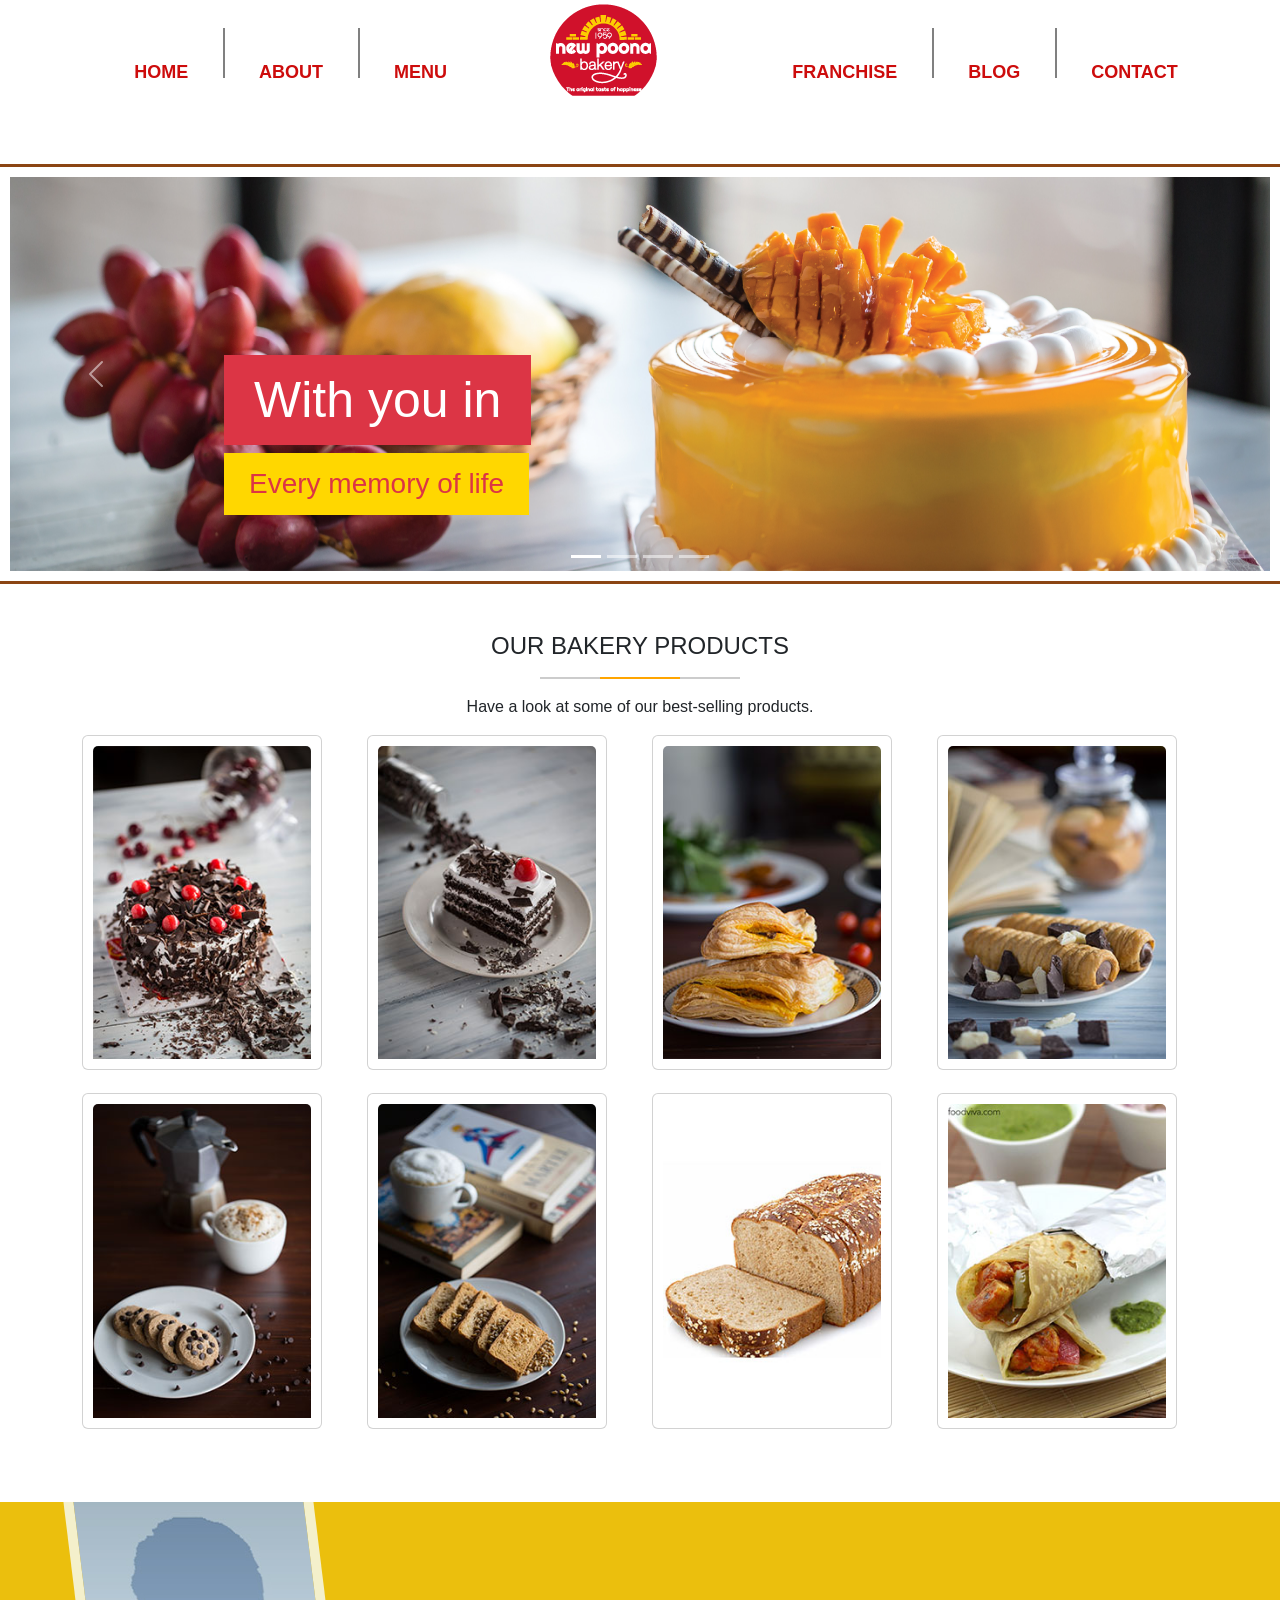
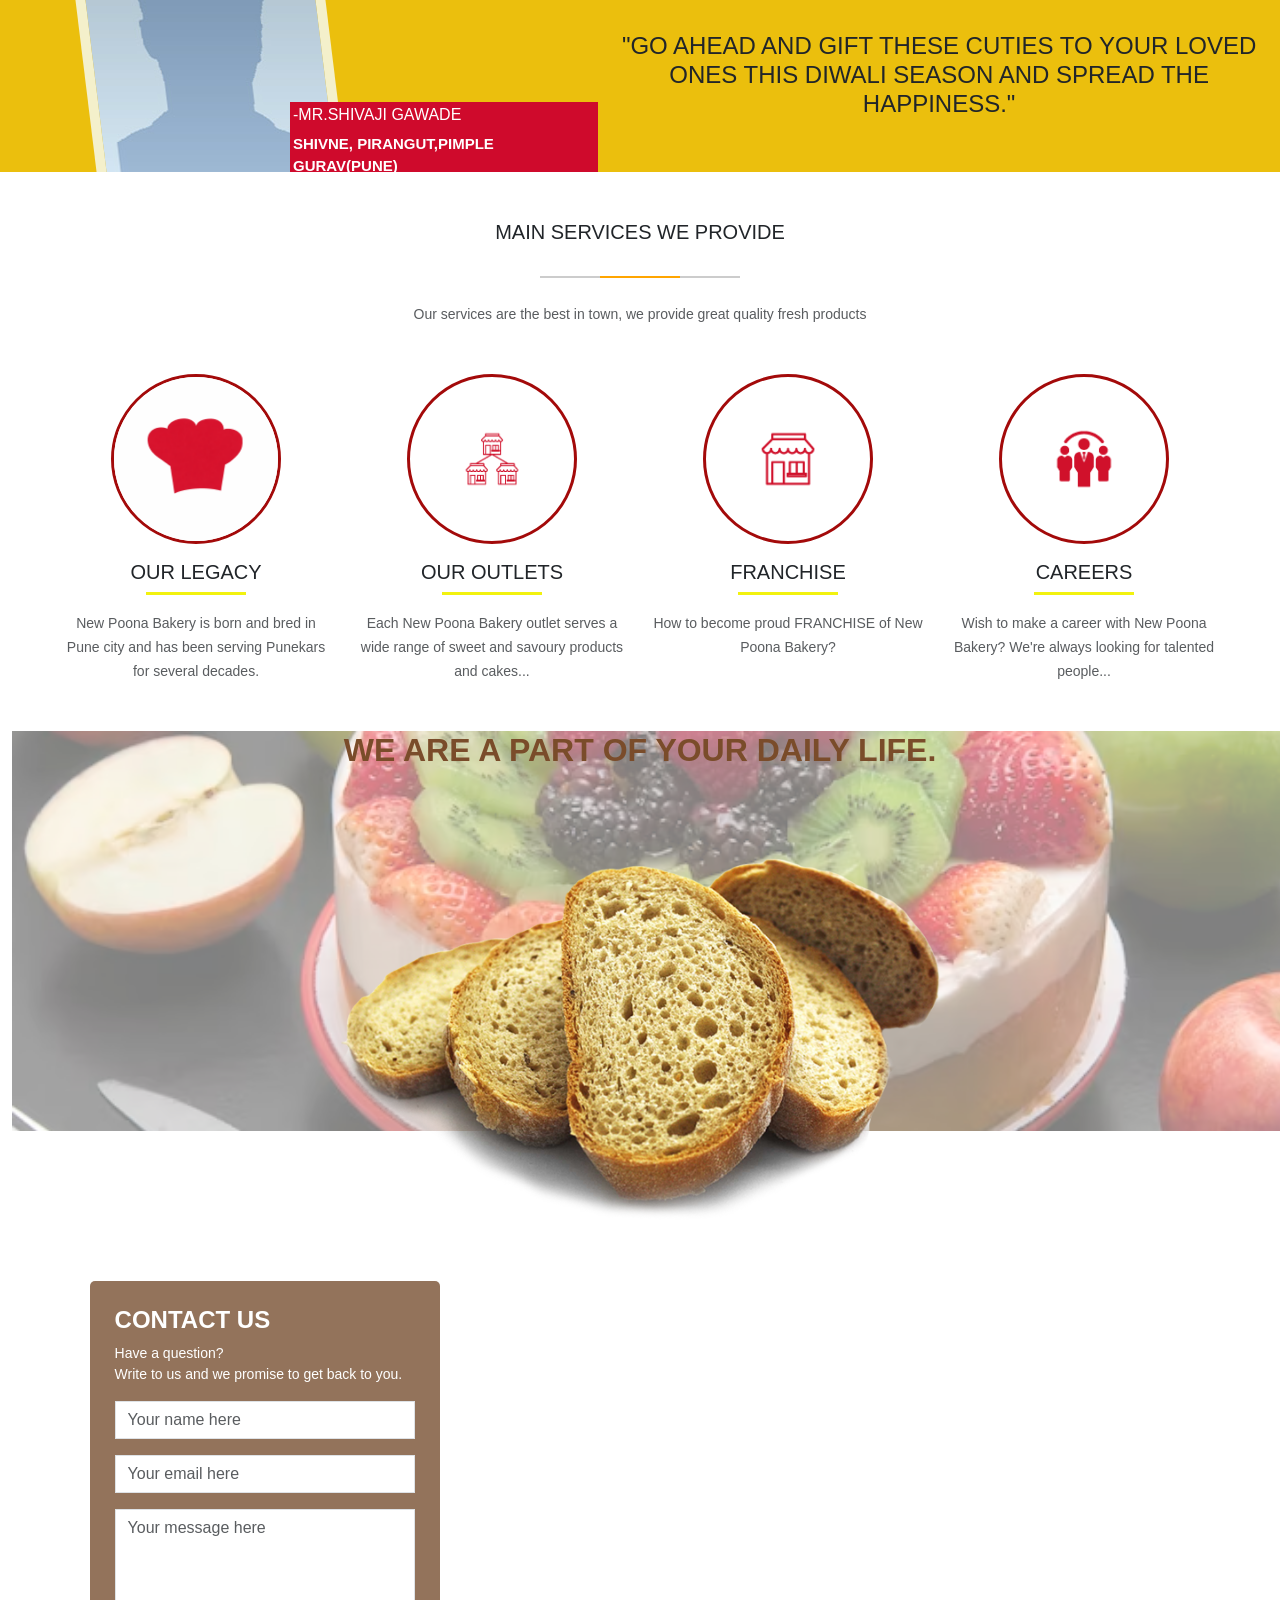
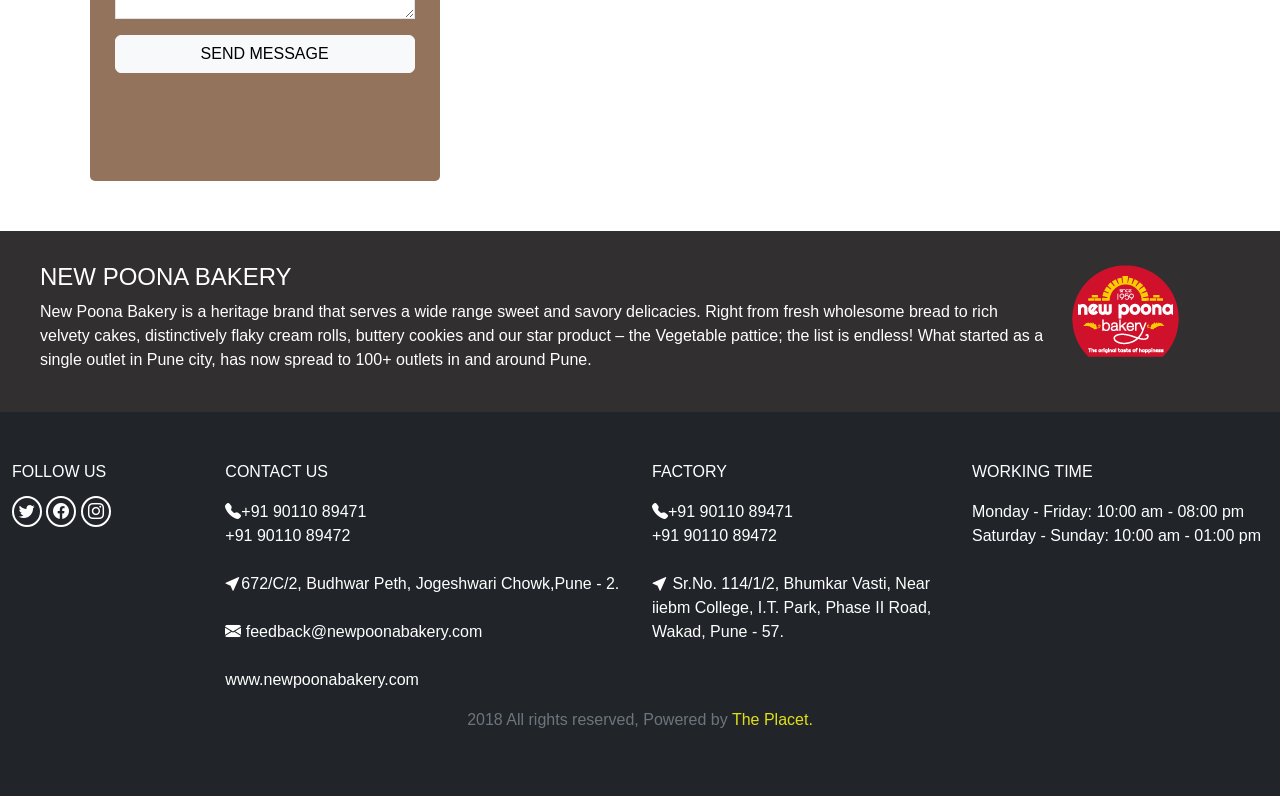
==== index.html @ 331b2f9a "NewPoonaBakery Clone" ====
<!doctype html>
<html lang="en">
  <head>
    <meta charset="utf-8" />
    <meta name="viewport" content="width=device-width, initial-scale=1" />
    <title>NewPoonaBakery</title>
    <link rel="stylesheet" href="style.css" />

    <link
      rel="stylesheet"
      href="https://cdn.jsdelivr.net/npm/bootstrap-icons@1.13.1/font/bootstrap-icons.min.css"
    />

    <link
      href="https://cdn.jsdelivr.net/npm/bootstrap@5.3.8/dist/css/bootstrap.min.css"
      rel="stylesheet"
      integrity="sha384-sRIl4kxILFvY47J16cr9ZwB07vP4J8+LH7qKQnuqkuIAvNWLzeN8tE5YBujZqJLB"
      crossorigin="anonymous"
    />
  </head>

  <body>
    <!-- Navbar -->
    <nav class="Navbar">
      <ul class="navLists">
        <li class="navItem">
          <a href="index.html" class="navLink">HOME</a>
        </li>
        <div class="borderRight"></div>

        <li class="navItem">
          <a href="about.html" class="navLink">ABOUT</a>
        </li>
        <div class="borderRight"></div>

        <li class="navItem">
          <a href="#" class="navLink">MENU</a>
        </li>
      </ul>
      <div class="logoDiv">
        <img src="./assets/logo.png" />
      </div>
      <ul class="navLists">
        <li class="navItem">
          <a href="franchise.html" class="navLink">FRANCHISE</a>
        </li>
        <div class="borderRight"></div>

        <li class="navItem">
          <a href="#" class="navLink"> BLOG</a>
        </li>
        <div class="borderRight"></div>

        <li class="navItem">
          <a href="contact.html" class="navLink">CONTACT</a>
        </li>
      </ul>
    </nav>

    <!-- carousel -->
    <div id="carouselExampleIndicators" class="carousel slide">
      <div class="carousel-indicators">
        <button
          type="button"
          data-bs-target="#carouselExampleIndicators"
          data-bs-slide-to="0"
          class="active"
          aria-current="true"
          aria-label="Slide 1">
        </button>

        <button
          type="button"
          data-bs-target="#carouselExampleIndicators"
          data-bs-slide-to="1"
          aria-label="Slide 2">
        </button>

        <button
          type="button"
          data-bs-target="#carouselExampleIndicators"
          data-bs-slide-to="2"
          aria-label="Slide 3">
        </button>

        <button
          type="button"
          data-bs-target="#carouselExampleIndicators"
          data-bs-slide-to="3"
          aria-label="Slide 4">
        </button>
      </div>

      <!-- Slide 1 -->
      <div class="carousel-inner">
        <div class="carousel-item active">
          <img src="./assets/Cake.jpg" class="d-block w-100" alt="..." />
          <div class="carousel-caption carousel-text1">
            <h2 class="bg-danger  ">With you in</h2>
            <p class="text-danger">Every memory of life</p>
          </div>
        </div>

        <!-- Slide 2 -->
        <div class="carousel-item">
          <img src="./assets/cookies.jpg" class="d-block w-100" alt="..." />
          <div class="carousel-caption carousel-text2 ">
            <h2 class="bg-danger  slide-text2">Serving you since 1959</h2>
          </div>
        </div>

        <!-- Slide 3 -->
        <div class="carousel-item">
          <img src="./assets/T-Time.jpg" class="d-block w-100" alt="..." />
           <div class="carousel-caption carousel-text3">
            <h2 class="bg-danger  ">With you in</h2>
            <p class="text-danger ">Every memory of life</p>
          </div>
        </div>

        <!-- Slide 4 -->
        <div class="carousel-item">
          <img src="./assets/puff.jpg" class="d-block w-100" alt="..." />
           <div class="carousel-caption carousel-text4">
            <h2 class=" bg-danger ">Not just cakes,</h2>
            <p class="text-danger">But over the 200 products</p>
          </div>
        </div>

      </div>

      <button
        class="carousel-control-prev"
        type="button"
        data-bs-target="#carouselExampleIndicators"
        data-bs-slide="prev">
        <span class="carousel-control-prev-icon" aria-hidden="true"></span>
        <span class="visually-hidden">Previous</span>
      </button>

      <button
        class="carousel-control-next"
        type="button"
        data-bs-target="#carouselExampleIndicators"
        data-bs-slide="next">
        <span class="carousel-control-next-icon" aria-hidden="true"></span>
        <span class="visually-hidden">Next</span>
      </button>

    </div>

    <!-- Products -->
    <section>
      <h4 class="text-center pt-5">Our bakery products</h4>
      <div class="divider mx-auto my-3"></div>
      <p class="text-center">
        Have a look at some of our best-selling products.
      </p>
      <div class="container">

        <div class="row justify-content-center">

          <div class="col-12 col-md-6 col-lg-3 mb-2">
            <div class="card" style="width: 15rem">
              <img
                src="./assets/blackforest_cake.jpg"
                class="card-img-top"
                alt="blackforest"
              />
              <div class="prodNameOnHover">
                <h5 class="card-title">Cakes</h5>
              </div>
            </div>
          </div>

          <div class="col-12 col-md-6 col-lg-3 mb-2">
            <div class="card" style="width: 15rem">
              <img
                src="./assets/blackforest_pastry.jpg"
                class="card-img-top"
                alt="blackforest"
              />
              <div class="prodNameOnHover">
                <h5 class="card-title">Pastries</h5>
              </div>
            </div>
          </div>

          <div class="col-12 col-md-6 col-lg-3 mb-2">
            <div class="card" style="width: 15rem">
              <img
                src="./assets/Vegpuff.jpg"
                class="card-img-top"
                alt="blackforest"
              />
              <div class="prodNameOnHover">
                <h5 class="card-title">Puffs</h5>
              </div>
            </div>
          </div>

          <div class="col-12 col-md-6 col-lg-3 mb-2">
            <div class="card" style="width: 15rem">
              <img
                src="./assets/chocoalate_creamroll.jpg"
                class="card-img-top"
                alt="blackforest"
              />
              <div class="prodNameOnHover">
                <h5 class="card-title">Cream Roll</h5>
              </div>
            </div>
          </div>

          <div class="col-12 col-md-6 col-lg-3 mb-2">
            <div class="card" style="width: 15rem">
              <img
                src="./assets/chocochip_cookies.jpg"
                class="card-img-top"
                alt="blackforest"
              />
              <div class="prodNameOnHover">
                <h5 class="card-title">Cookies</h5>
              </div>
            </div>
          </div>

          <div class="col-12 col-md-6 col-lg-3 mb-2">
            <div class="card" style="width: 15rem">
              <img
                src="./assets/whole_wheat_toast.jpg"
                class="card-img-top"
                alt="blackforest"
              />
              <div class="prodNameOnHover">
                <h5 class="card-title">Tea Time Munchies</h5>
              </div>
            </div>
          </div>

          <div class="col-12 col-md-6 col-lg-3 mb-2">
            <div class="card" style="width: 15rem">
              <img
                src="./assets/whole_wheat_bread.jpg"
                class="card-img-top"
                alt="blackforest"
              />
              <div class="prodNameOnHover">
                <h5 class="card-title">Breads and Diet Products</h5>
              </div>
            </div>
          </div>

          <div class="col-12 col-md-6 col-lg-3 mb-2">
            <div class="card" style="width: 15rem">
              <img
                src="./assets/paneer_roll.jpg"
                class="card-img-top"
                alt="blackforest"
              />
              <div class="prodNameOnHover">
                <h5 class="card-title">Mini Meal</h5>
              </div>
            </div>
          </div>

        </div>
      </div>
    </section>

    <section class="feedback mb-5">
      <div class="user1">
        <img src="./assets/user.jpg" alt="" />
      </div>
      <div class="name">
        <h6>-MR.SHIVAJI GAWADE</h6>
        <p>SHIVNE, PIRANGUT,PIMPLE GURAV(PUNE)</p>
      </div>
      <div class="content">
        <h4>
          "Go ahead and gift these cuties to your loved ones this Diwali season
          and spread the happiness."
        </h4>
      </div>
    </section>

    <!-- Services -->
    <section class="">
      <div class="text-center mb-3">
        <h5>MAIN SERVICES WE PROVIDE</h5>
        <br />
        <div class="divider mx-auto"></div>
        <br />
        <small class="text-muted"
          >Our services are the best in town, we provide great quality fresh
          products</small
        >
      </div>
      <div class="row m-5">
        <div class="col-md-3 text-center">
          <img src="./assets/chefcap1.png" class="circle-image" />
          <h5 class="mt-3">OUR LEGACY</h5>
          <div class="divider1 mx-auto mb-3"></div>
          <small class="text-muted"
            >New Poona Bakery is born and bred in Pune city and has been serving
            Punekars for several decades.</small
          >
        </div>

        <div class="col-md-3 text-center">
          <img src="./assets/outlets.png" class="circle-image" />
          <h5 class="mt-3">OUR OUTLETS</h5>
          <div class="divider1 mx-auto mb-3"></div>
          <small class="text-muted"
            >Each New Poona Bakery outlet serves a wide range of sweet and
            savoury products and cakes...</small
          >
        </div>

        <div class="col-md-3 text-center">
          <img src="./assets/franchise.png" class="circle-image" />
          <h5 class="mt-3">FRANCHISE</h5>
          <div class="divider1 mx-auto mb-3"></div>
          <small class="text-muted"
            >How to become proud FRANCHISE of New Poona Bakery?</small
          >
        </div>

        <div class="col-md-3 text-center">
          <img src="./assets/career.png" class="circle-image" />
          <h5 class="mt-3">CAREERS</h5>
          <div class="divider1 mx-auto mb-3"></div>
          <small class="text-muted"
            >Wish to make a career with New Poona Bakery? We're always looking
            for talented people...</small
          >
        </div>
      </div>
    </section>

    <!-- Bread Image Section -->
    <section class="daily-section text-center">
      <div class="container-fluid position-relative">
        <div class="bg"></div>
        <h2 class="title">WE ARE A PART OF YOUR DAILY LIFE.</h2>
        <img src="./assets/bread.png" class="bread-img" />
      </div>
    </section>

    <!-- Map Section -->
    <section class="mapSection">
      <iframe
        src="https://www.google.com/maps/embed?pb=!1m16!1m12!1m3!1d60502.77946901943!2d73.70516923675963!3d18.60000220094949!2m3!1f0!2f0!3f0!3m2!1i1024!2i768!4f13.1!2m1!1snewpoonabakery!5e0!3m2!1sen!2sin!4v1772265377022!5m2!1sen!2sin"
        width="600"
        height="450"
        style="border: 0"
        allowfullscreen=""
        loading="lazy"
        referrerpolicy="no-referrer-when-downgrade"
        class="mapSec"
      >
      </iframe>
      <div class="contact-box">
        <h4 class="text-white fw-bold">CONTACT US</h4>
        <p class="text-white small">
          Have a question?<br />
          Write to us and we promise to get back to you.
        </p>

        <input
          type="text"
          class="form-control mb-3"
          placeholder="Your name here"
        />

        <input
          type="email"
          class="form-control mb-3"
          placeholder="Your email here"
        />

        <textarea
          class="form-control mb-3"
          rows="4"
          placeholder="Your message here"
        ></textarea>

        <button class="btn btn-light w-100">SEND MESSAGE</button>
      </div>
    </section>

    <!-- Footer -->
    <footer class="footer">
      <div class="footer-text text-white p-4">
        <div class="row">
          <div class="col-md-10">
            <h4 class="ms-3 fw-normal pt-2">New Poona Bakery</h4>
            <p class="ms-3">
              New Poona Bakery is a heritage brand that serves a wide range
              sweet and savory delicacies. Right from fresh wholesome bread to
              rich velvety cakes, distinctively flaky cream rolls, buttery
              cookies and our star product – the Vegetable pattice; the list is
              endless! What started as a single outlet in Pune city, has now
              spread to 100+ outlets in and around Pune.
            </p>
          </div>
          <div class="col-md-2">
            <img src="./assets/logo.png" />
          </div>
        </div>
      </div>

      <div class="container-fluid bg-dark text-white py-5">
        <div class="row">
          <div class="col-md-2 icons">
            <p>FOLLOW US</p>
            <i class="bi bi-twitter"></i>
            <i class="bi bi-facebook"></i>
            <i class="bi bi-instagram"></i>
          </div>

          <div class="col-md-4">
            <p>CONTACT US</p>
            <i class="bi bi-telephone-fill"></i><span>+91 90110 89471</span
            ><br />
            +91 90110 89472<br /><br />
            <i class="bi bi-cursor-fill"></i>672/C/2, Budhwar Peth, Jogeshwari
            Chowk,Pune - 2.<br /><br />
            <i class="bi bi-envelope-fill"></i
            ><span>&nbsp;feedback@newpoonabakery.com</span><br /><br />
            <i class="bi bi-globe-americas-fill"></i
            ><span>www.newpoonabakery.com</span>
          </div>

          <div class="col-md-3">
            <p>FACTORY</p>
            <i class="bi bi-telephone-fill"></i><span>+91 90110 89471</span
            ><br />
            +91 90110 89472<br /><br />
            <i class="bi bi-cursor-fill"></i>
            <span
              >Sr.No. 114/1/2, Bhumkar Vasti, Near iiebm College, I.T. Park,
              Phase II Road, Wakad, Pune - 57.</span
            ><br />
          </div>

          <div class="col-md-3 text-white">
            <p>WORKING TIME</p>
            Monday - Friday: 10:00 am - 08:00 pm Saturday - Sunday: 10:00 am -
            01:00 pm
          </div>
        </div>
        <p class="text-center text-secondary mt-3">
          2018 All rights reserved, Powered by<span class="yellow">
            The Placet.</span
          >
        </p>
      </div>
    </footer>

    <script
      src="https://cdn.jsdelivr.net/npm/bootstrap@5.3.8/dist/js/bootstrap.bundle.min.js"
      integrity="sha384-FKyoEForCGlyvwx9Hj09JcYn3nv7wiPVlz7YYwJrWVcXK/BmnVDxM+D2scQbITxI"
      crossorigin="anonymous"
    ></script>
  </body>
</html>
---- style.css ----
*{
    padding: 0;
    margin: 0;
    box-sizing: border-box;
    font-family:Arial, Helvetica, sans-serif
}
body{
    background-color: white;
   
}

/* Navbar */
.Navbar{
    position: sticky;
    top:0px;
    z-index: 1;
    background-color: lab(100% 0.01 -0.01);
}
nav{
    height: 100px;
    display: flex;
    justify-content: space-evenly;
    margin-bottom: 4rem;
    align-items: center; 
}
.navLists{
    list-style-type: none;
}
.navItem{
    display: inline-block;
    margin: 20px 30px;
}
.navLink{
    font-size:large;
    color: rgb(205, 12, 12);
    text-decoration: none;
    font-weight: bold;
}
.navLink:hover{
    color: yellow;
}
.logoDiv img{
    border-radius: 50%;
}
.borderRight{
    width: 2px;
    height: 50px;
    background-color: gray;
    display: inline-block;
    margin-top: 50px;
}

/* Carousel */
.carousel-inner{
    border-top: 3px solid saddlebrown;
    border-bottom: 3px solid saddlebrown;
    padding:10px;
}
.carousel-caption{
    display: flex;
    flex-direction: column;
    padding: 10px 25px;
} 
 .carousel-text1 h2{
    font-size: 50px;
    width: fit-content;
    padding: 15px 30px;
    position: relative;
    animation: slideUp 1s ease forwards;
}
.carousel-text1 p{
    font-size: 28px;
    background: gold;
    width: fit-content;
    padding: 10px 25px;
    animation: slideUp 1.2s ease forwards;
}
@keyframes slideUp {
    from {
        transform: translateY(100px);
        opacity: 0;
    }

    to {
        transform: translateY(0);
        opacity: 1;
    }
}

.carousel-text2 h2{
    font-size: 50px;
    width: fit-content;
    padding: 15px 30px;
    margin-left:110px;
    margin-bottom: 70px;
    animation: slideRightToLeft 2s ease forwards;
}

@keyframes slideRightToLeft {
    from {
        transform: translateX(100px);
        opacity: 0;
    }

    to {
        transform: translateX(0);
        opacity: 1;
    }
}

.carousel-text3 h2{
    font-size: 50px;
    padding: 15px 30px;
    width: fit-content;
    animation: slideDown 1.2s ease forwards;

}
.carousel-text3 p{
    background: gold;
    font-size: 28px;
    padding: 10px 25px;
    width: fit-content;
    animation: slideDown 1s ease forwards;
}
@keyframes slideDown {
    from {
        transform: translateY(-100px);
        opacity: 0;
    }

    to {
        transform: translateY(0);
        opacity: 1;
    }
}

.carousel-text4 h2{
    font-size: 50px;
    width: fit-content;
    padding: 15px 30px;
    margin-left:300px;
    justify-content:right;
    animation: slideDown 1.2s ease forwards;
}
.carousel-text4 p{
    font-size: 28px;
    background: gold;
    padding: 10px 25px;
    width: fit-content;
    margin-left:300px;
    animation: slideDown 1s ease forwards;
}   
@keyframes slideDown {
    from {
        transform: translateY(-100px);
        opacity: 0;
    }

    to {
        transform: translateY(0);
        opacity: 1;
    }
}

/* Products */
.card{
    position: relative;
    border: 3px solid black;
    padding: 10px ;
    margin-bottom: 15px;
}
.prodNameOnHover{
    display: none;
    position: absolute;
    bottom: 10px;
    background-color: #ffa600;
    width: 93%;
    text-align: center;
    color: black;
}
h4{ 
    text-transform:uppercase;
    color:rgb(104, 79, 64);   
}
.card:hover img{ 
    opacity: 0.4;
}
.card:hover{
    border-color:  #ffa600;
}
.card:hover .prodNameOnHover{
    display: block;
    opacity: 1;
}

/* Feedback */
.feedback{
    margin-top: 50px;
    display: flex;
    height: 270px;
    background-color:rgb(235, 191, 13) ;
}
.user1 img {
    width: 250px;
    height: 270px;
    margin-left: 80px;
    transform: skew(7deg);
    position: absolute;
    border-left: 10px solid rgb(244, 240, 203);
    border-right: 10px solid rgb(244, 240, 203);
}
.name{
    font-size: 15px;
    width: 600px;
    height: 70px;
    padding: 3px;
    color: white;
    background-color: rgb(207,10, 44);
    position: relative;
    margin-top: 200px;
    margin-left: 290px;
    font-weight: bold;

}
.content{
    text-align: center;
    margin:130px 0px;
}

    /* Services */
.divider{
    width: 200px;
    height: 2px;
    background: linear-gradient(to right, #ccc 30%, orange 30%, orange 70%, #ccc 70%);
}
.circle-image{
    border:3px solid rgb(163, 10, 10);
    border-radius: 50%;
    height:170px;
    width:170px;

}
.circle-image:hover{
    border-color:rgb(242, 242, 15);
    
}
.divider1{
    height:3px;
    width:100px;
    background-color: rgb(242, 242, 15);
}

/* Bread Image Section */
/* text */
.title{
    color: #7a4c2a;
    font-weight: bold;
}

.bread-img{
    width: 600px;
    position: absolute;
    bottom: -450px;
    left: 50%;
    transform: translateX(-50%);
}
.daily-section{
    position: relative;
    height: 350px;
    margin-bottom: 200px;
}

.bg{
    position: absolute;
    width:100%;
    height: 400px;
    background: url("./assets/bgImage.jpg");
    background-position: center;
    background-size: cover;
    display: flex;
    align-items: center;
    justify-content: center;
    margin-bottom:200px;
    opacity: 0.5; 
    
}
.daily-section h2{
    position: relative;
   top:25%;
}

/* Map Section */
.mapSection{
    position: relative;
    width: 100%;
    height: 500px;
    margin-bottom:50px;
}
.mapSec{
    width: 100%;
    height: 100%;
    border: 0;
}
/* Form box */
.contact-box{
    position: absolute;
    top: 50%;
    left: 7%;
    transform: translateY(-50%);
    width: 350px;
    padding: 25px;
    background: rgba(120, 80, 50, 0.8); /* brown transparent */
    backdrop-filter: blur(5px);
    border-radius: 5px;
    height:500px;
}
/* Inputs */
.contact-box input,
.contact-box textarea{
    border-radius: 0;
}


/* Footer */
.yellow{
    color:rgb(224, 224, 22);
    
}
.footer-text{
    background-color: rgb(49, 47, 47);

}
.icons i{
    border:2px solid white;
    border-radius:50%;
    padding:5px;
}
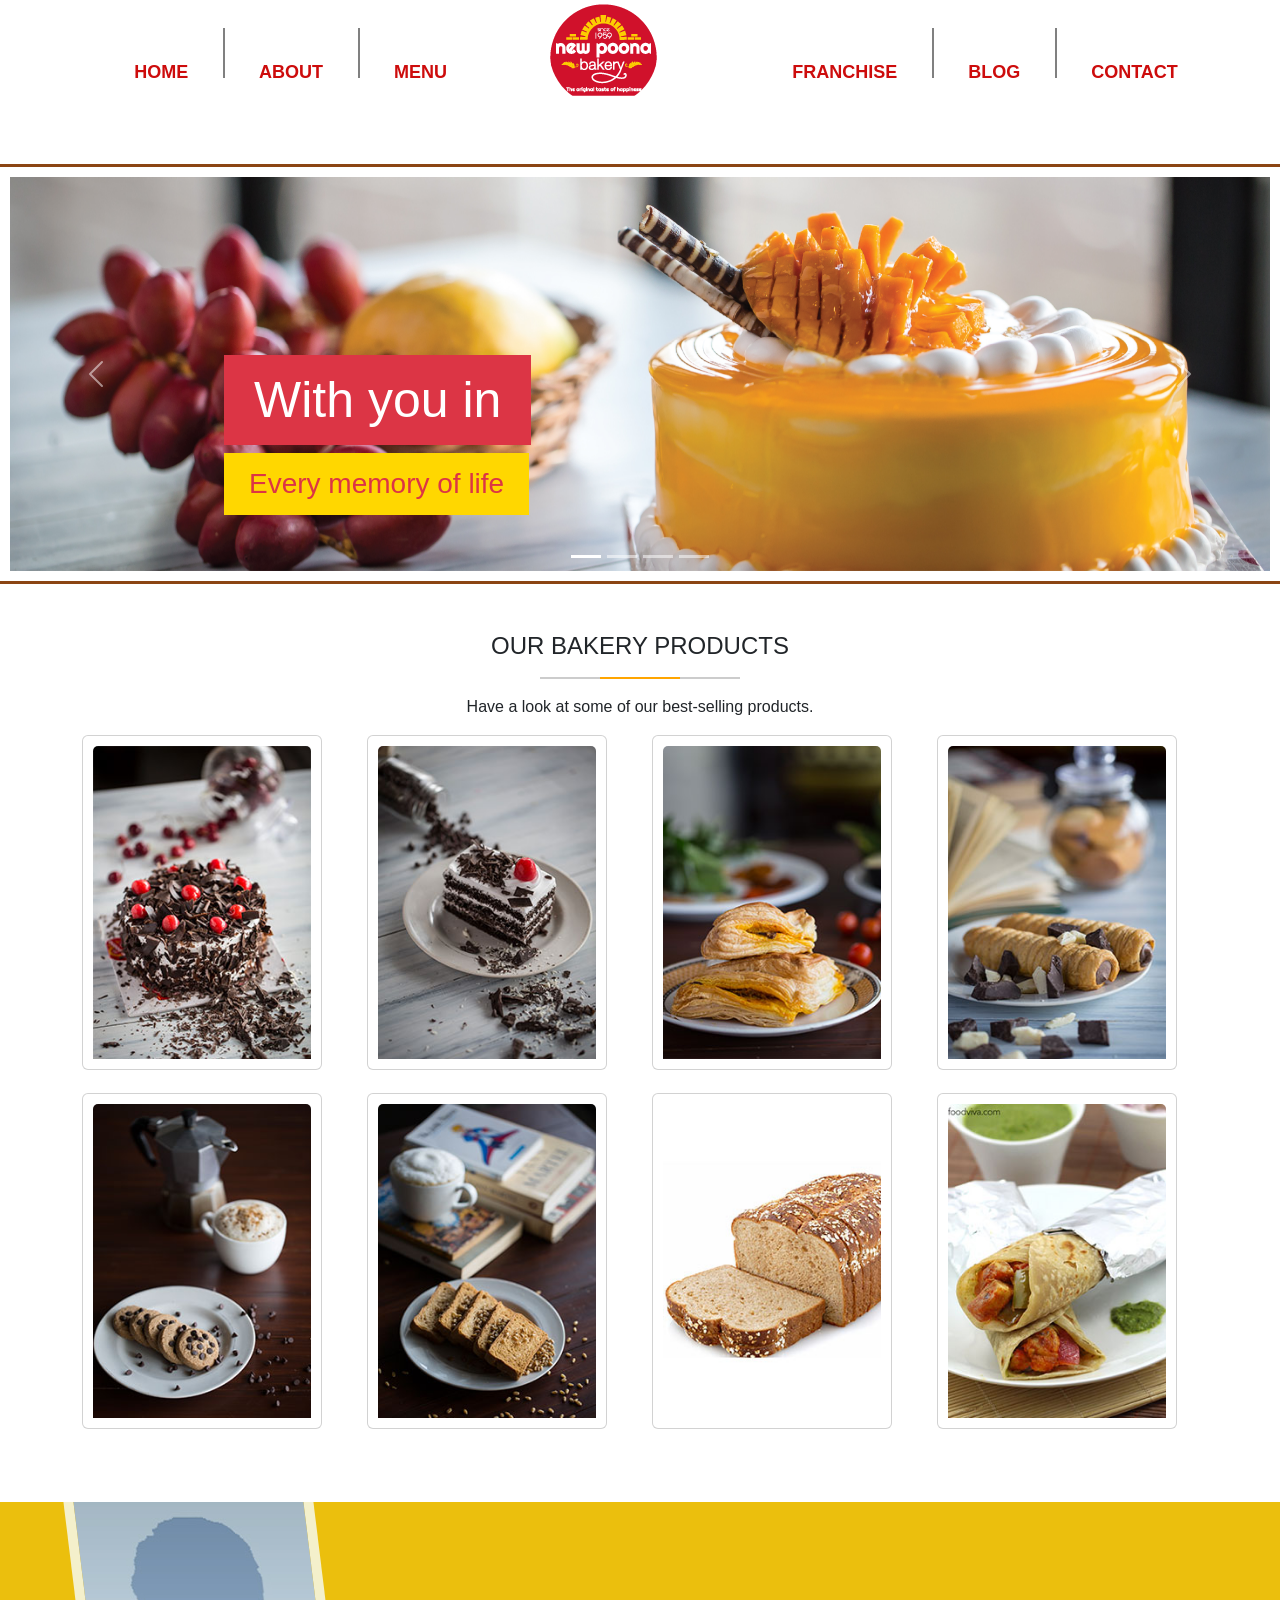
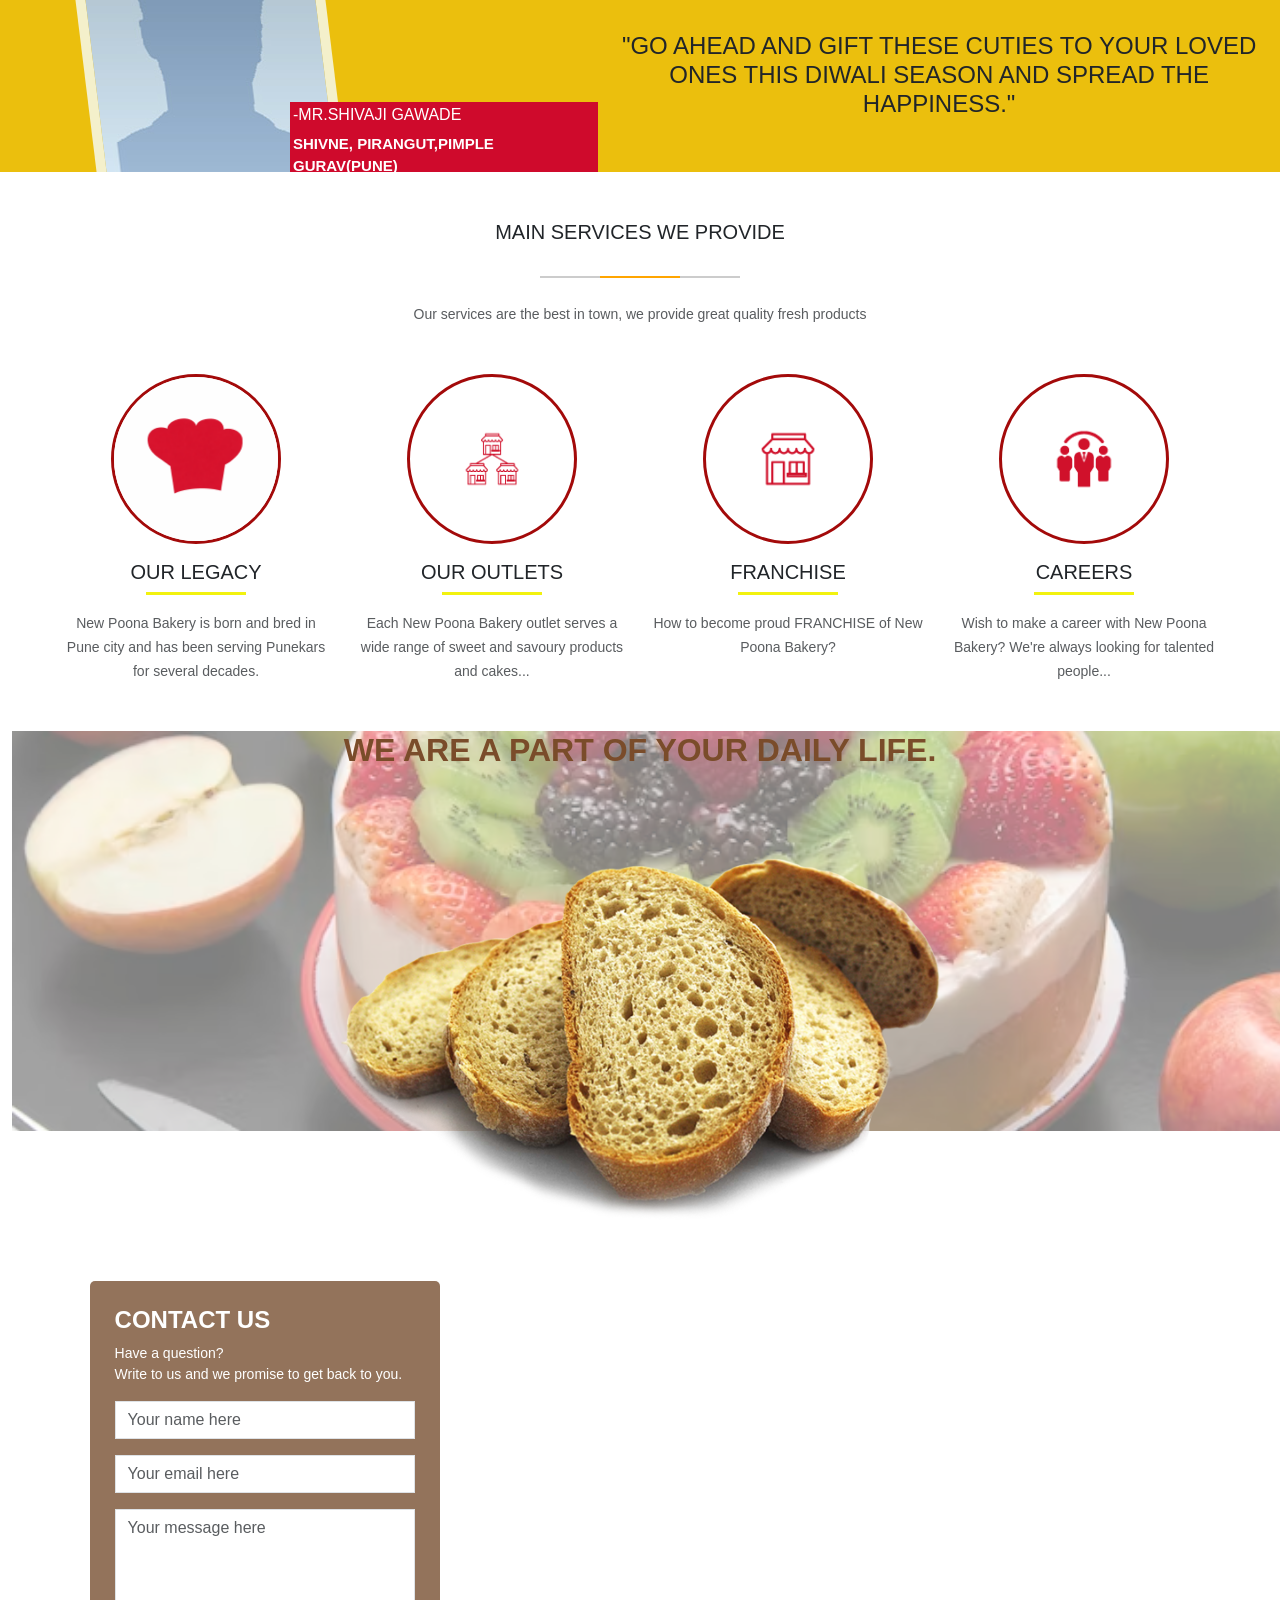
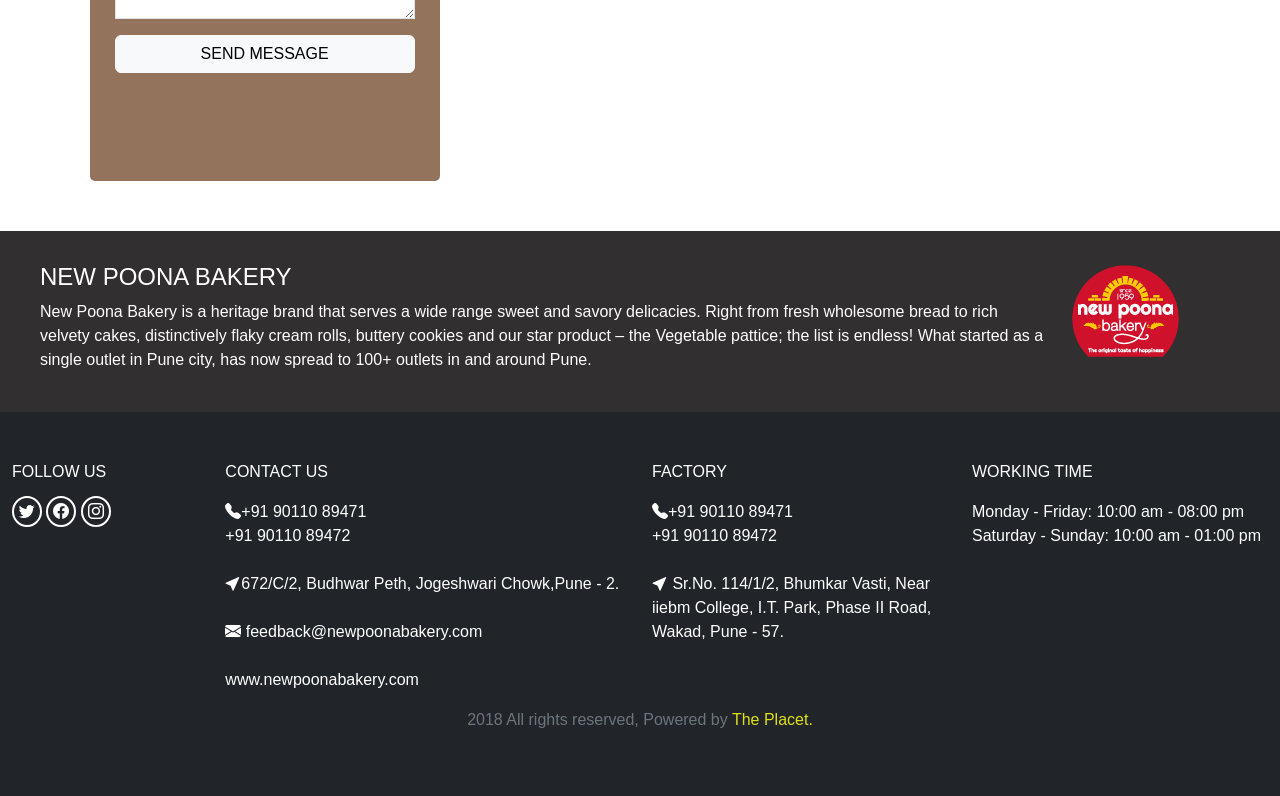
==== commit bbd65610: "Clone NewPoonaBakery" ====
--- a/index.html
+++ b/index.html
@@ -20,6 +20,7 @@
   </head>
 
   <body>
+    
     <!-- Navbar -->
     <nav class="Navbar">
       <ul class="navLists">
@@ -56,7 +57,7 @@
         </li>
       </ul>
     </nav>
-
+  
     <!-- carousel -->
     <div id="carouselExampleIndicators" class="carousel slide">
       <div class="carousel-indicators">
--- a/style.css
+++ b/style.css
@@ -335,4 +335,161 @@
     border-radius:50%;
     padding:5px;
 }
+
+/* =========================
+   MEDIA QUERY - TABLET
+   ========================= */
+@media (max-width: 992px) {
+
+    nav{
+        flex-direction: column;
+        height: auto;
+    }
+
+    .navItem{
+        margin: 10px;
+    }
+
+    .carousel-text1 h2,
+    .carousel-text2 h2,
+    .carousel-text3 h2,
+    .carousel-text4 h2{
+        font-size: 30px;
+        margin-left: 0;
+    }
+
+    .carousel-text1 p,
+    .carousel-text3 p,
+    .carousel-text4 p{
+        font-size: 18px;
+        margin-left: 0;
+    }
+
+    .feedback{
+        flex-direction: column;
+        height: auto;
+        text-align: center;
+    }
+
+    .user1 img{
+        position: relative;
+        margin: auto;
+        transform: none;
+    }
+
+    .name{
+        width: 80%;
+        margin: auto;
+        margin-top: 10px;
+    }
+
+    .bread-img{
+        width: 400px;
+        bottom: -300px;
+    }
+
+    .contact-box{
+        left: 50%;
+        transform: translate(-50%, -50%);
+        width: 300px;
+    }
+}
+
+
+/* =========================
+   MEDIA QUERY - MOBILE
+   ========================= */
+@media (max-width: 768px) {
+
+    .navLists{
+        text-align: center;
+    }
+
+    .navItem{
+        display: block;
+        margin: 5px;
+    }
+
+    .borderRight{
+        display: none;
+    }
+
+    .carousel-text1 h2,
+    .carousel-text2 h2,
+    .carousel-text3 h2,
+    .carousel-text4 h2{
+        font-size: 22px;
+        padding: 5px 10px;
+    }
+
+    .carousel-text1 p,
+    .carousel-text3 p,
+    .carousel-text4 p{
+        font-size: 14px;
+        padding: 5px 10px;
+    }
+
+    .card{
+        margin-bottom: 20px;
+    }
+
+    .circle-image{
+        width:120px;
+        height:120px;
+    }
+
+    .bread-img{
+        width: 250px;
+        bottom: -200px;
+    }
+
+    .daily-section{
+        height: 250px;
+    }
+
+    .mapSection{
+        height: 600px;
+    }
+
+    .contact-box{
+        width: 90%;
+        left: 50%;
+        transform: translate(-50%, -50%);
+        height: auto;
+    }
+
+}
+
+
+/* =========================
+   MEDIA QUERY - SMALL MOBILE
+   ========================= */
+@media (max-width: 480px) {
+
+    .carousel-text1 h2,
+    .carousel-text2 h2,
+    .carousel-text3 h2,
+    .carousel-text4 h2{
+        font-size: 18px;
+    }
+
+    .carousel-text1 p,
+    .carousel-text3 p,
+    .carousel-text4 p{
+        font-size: 12px;
+    }
+
+    .bread-img{
+        width: 200px;
+    }
+
+    .name{
+        font-size: 12px;
+    }
+
+    .contact-box{
+        padding: 15px;
+    }
+
+}
   
